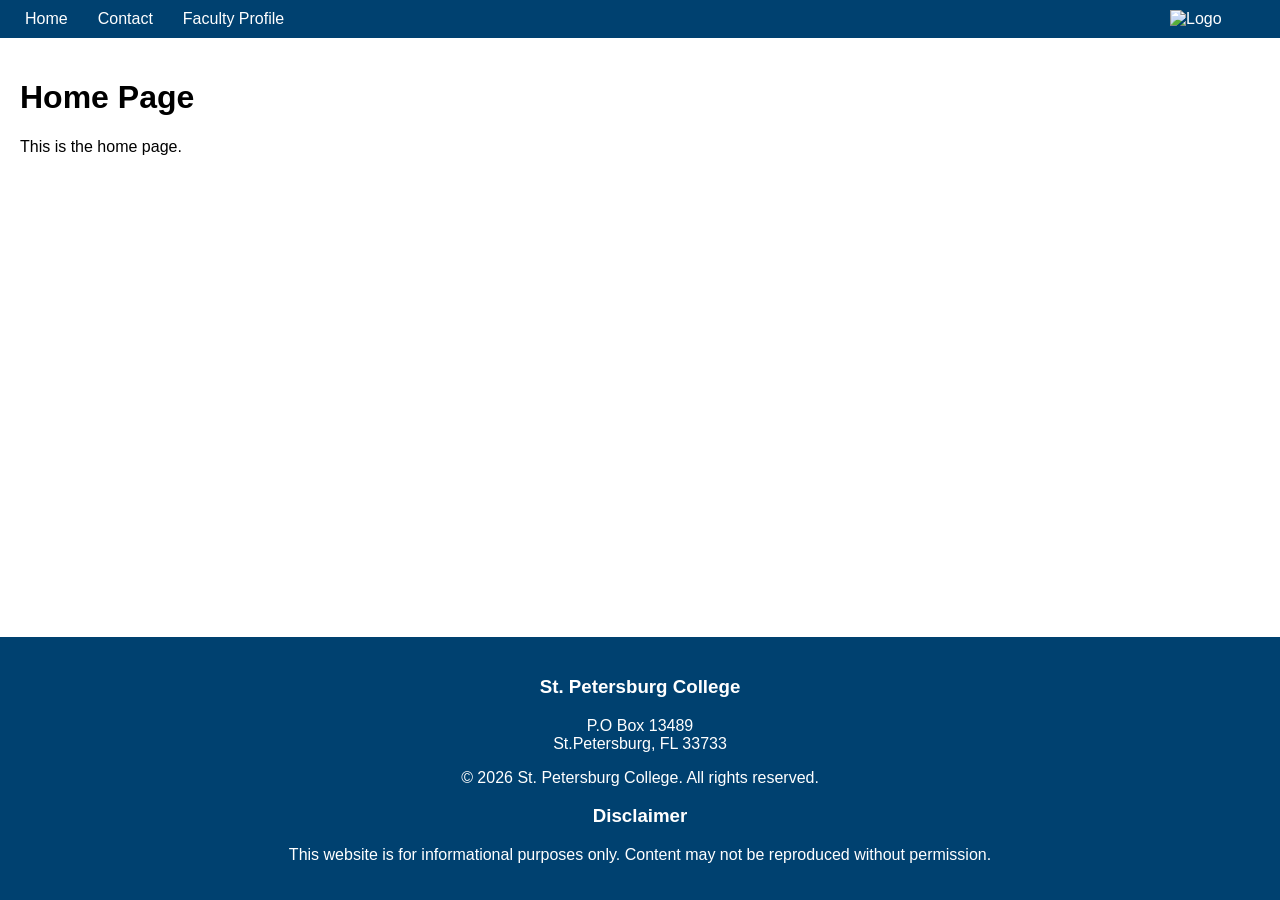
==== index.html @ d0b11421 "Added basic page structure for contact, index, faculty-profile pages. Added basic styles with CSS" ====
<!DOCTYPE html>
<html lang="en">
<head>
    <meta charset="UTF-8">
    <meta name="viewport" content="width=device-width, initial-scale=1.0">
    <title>Home Page</title>
    <link rel="stylesheet" href="styles.css"> 
</head>
<body>
    <nav>
        <ul>
            <li><a href="index.html">Home</a></li>
            <li><a href="contact.html">Contact</a></li>
            <li><a href="faculty-profile.html">Faculty Profile</a></li>
        </ul>
        <img src="logo.png" alt="Logo" class="logo"> <!-- Replace with actual logo path -->
    </nav>
    <main>
        <!-- Page content goes here -->
        <h1>Home Page</h1>
        <p>This is the home page.</p>
    </main>
    <footer>
        <div class="footer-section">
            <h3>St. Petersburg College</h3>
            <p>P.O Box 13489<br>St.Petersburg, FL 33733</p>
        </div>
        <div class="footer-section">
            <p>&copy; 2026 St. Petersburg College. All rights reserved.</p>
        </div>
        <div class="footer-section">
            <h3>Disclaimer</h3>
            <p>This website is for informational purposes only. Content may not be reproduced without permission.</p>
        </div>
    </footer>
</body>
</html>
---- styles.css ----
/*
Blue HEX #004170
Green HEX #86a23f
Gold HEX #e7b82b
*/

body {
    font-family: Arial, sans-serif;
    margin: 0;
    padding: 0;
    display: flex;
    flex-direction: column;
    min-height: 100vh;
}
nav {
    background-color: #004170;
    color: white;
    padding: 10px;
    display: flex;
    justify-content: space-between;
    align-items: center;
}
nav ul {
    list-style: none;
    margin: 0;
    padding: 0;
    display: flex;
}
nav li {
    margin: 0 15px;
}
nav a {
    color: white;
    text-decoration: none;
}
.logo {
    width: 100px; /* Adjust as needed */
}
main {
    flex: 1;
    padding: 20px;
}
footer {
    background-color: #004170;
    color: white;
    padding: 20px;
    text-align: center;
}
.footer-section {
    margin: 10px 0;
}
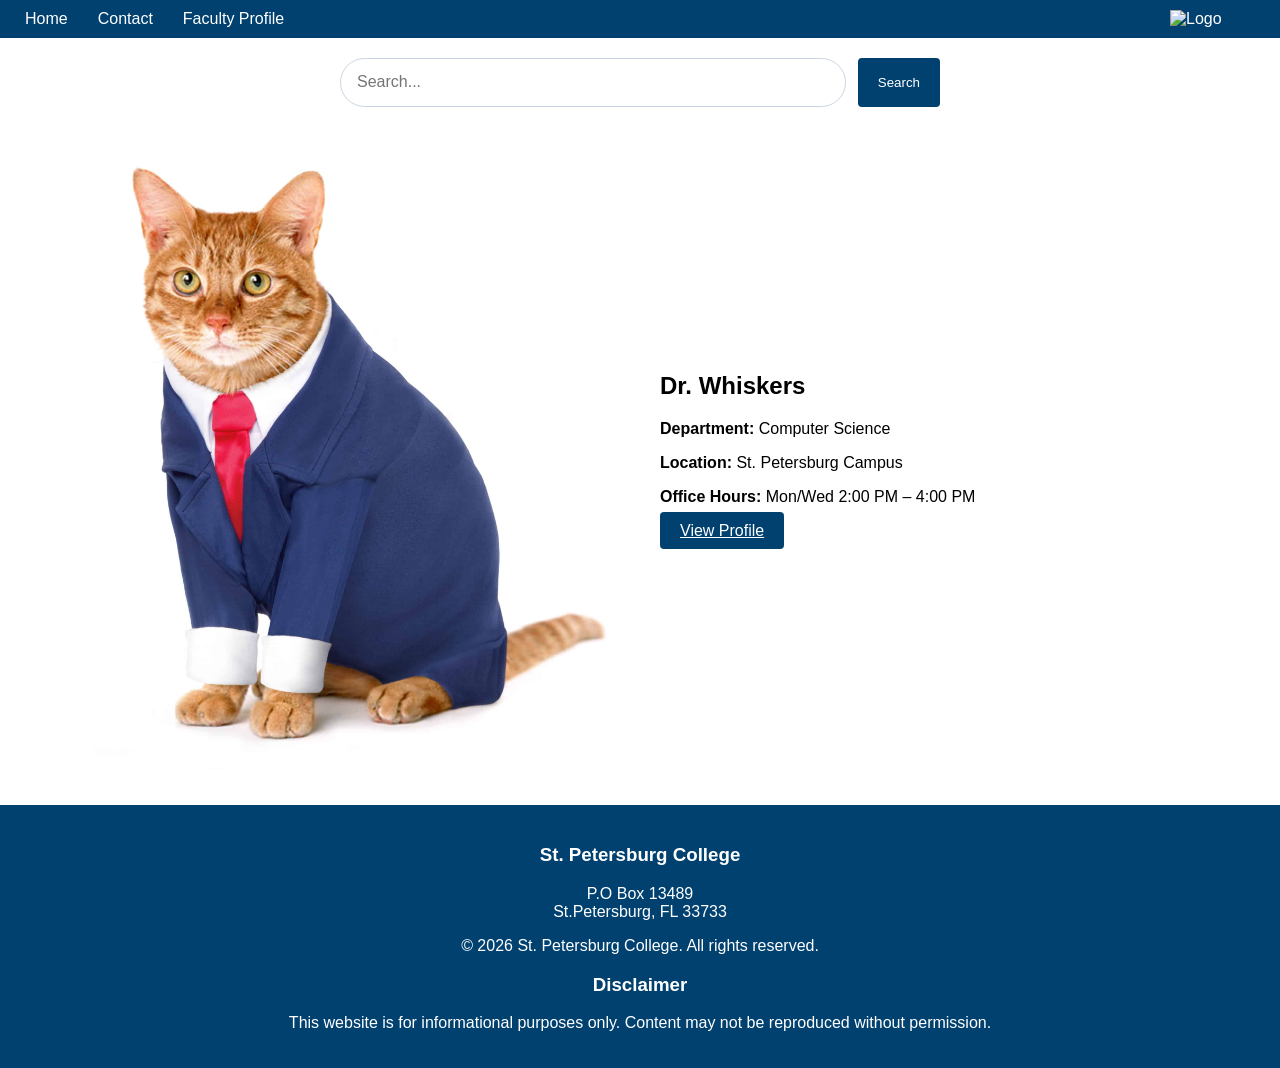
==== commit 48c1ca52: "Changes to home page and basic styles added" ====
--- a/index.html
+++ b/index.html
@@ -17,8 +17,26 @@
     </nav>
     <main>
         <!-- Page content goes here -->
-        <h1>Home Page</h1>
-        <p>This is the home page.</p>
+        <form class="search-form" action="#" method="get">
+            <input type="text" name="search" placeholder="Search..." aria-label="Search">
+            <button type="submit">Search</button>
+        </form>
+    </section>
+
+    <section class="profile-overview">
+        <div class="profile-left">
+            <div class="photo-placeholder">
+                <img src="images/DrWhiskers.jpg" alt="Faculty Headshot">
+            </div>
+        </div>
+        <div class="profile-right">
+            <h2>Dr. Whiskers</h2>
+            <p><strong>Department:</strong> Computer Science</p>
+            <p><strong>Location:</strong> St. Petersburg Campus</p>
+            <p><strong>Office Hours:</strong> Mon/Wed 2:00 PM – 4:00 PM</p>
+            <a class="profile-button" href="faculty-profile.html">View Profile</a>
+        </div>
+    </section>
     </main>
     <footer>
         <div class="footer-section">
--- a/styles.css
+++ b/styles.css
@@ -12,6 +12,7 @@
     flex-direction: column;
     min-height: 100vh;
 }
+/*Navigation Styles*/
 nav {
     background-color: #004170;
     color: white;
@@ -36,10 +37,14 @@
 .logo {
     width: 100px; /* Adjust as needed */
 }
+/* End Navigation Styles */
+
 main {
     flex: 1;
     padding: 20px;
 }
+
+/* Footer Styles */
 footer {
     background-color: #004170;
     color: white;
@@ -49,3 +54,138 @@
 .footer-section {
     margin: 10px 0;
 }
+/* End Footer Styles */
+
+/* Form Styles */
+form {
+    max-width: 600px;
+    margin: 0 auto;
+}
+
+.form-row {
+    display: flex;
+    margin-bottom: 15px;
+}
+
+.left, .right {
+    flex: 1;
+    padding: 0 10px;
+}
+
+.full {
+    width: 100%;
+    padding: 0 10px;
+}
+
+label {
+    display: block;
+    margin-bottom: 5px;
+    font-weight: bold;
+}
+
+input, select, textarea {
+    width: 100%;
+    padding: 8px;
+    border: 1px solid #ccc;
+    border-radius: 4px;
+    box-sizing: border-box;
+}
+
+textarea {
+    resize: vertical;
+}
+
+button {
+    background-color: #004170;
+    color: white;
+    padding: 10px 20px;
+    border: none;
+    border-radius: 4px;
+    cursor: pointer;
+}
+
+button:hover {
+    background-color: #86a23f;
+}
+/* End Form Styles */
+
+/*Home*/
+.profile-overview {
+  display: flex;  
+  align-items: center; 
+  gap: 20px;           
+}
+
+.profile-left {
+  flex: 0 0 50%;   
+}
+
+.profile-right {
+  flex: 0 0 50%;   
+}
+
+/*makes image fit in profile left column*/
+.profile-left img {
+  width: 100%;
+  height: auto;
+  display: block;
+}
+
+.search-row {
+    display: flex;
+    flex-direction: column;
+    align-items: center;
+    text-align: center;
+    padding: 2rem 1rem;
+    background: #f4f7fb;
+    border-radius: 16px;
+    margin: 1.5rem 0;
+}
+
+.search-row h1 {
+    margin: 0 0 0.5rem;
+    font-size: 2rem;
+    color: #1f2937;
+}
+
+.search-row p {
+    margin: 0 0 1.25rem;
+    color: #475569;
+    max-width: 720px;
+}
+
+.search-form {
+    display: flex;
+    flex-wrap: wrap;
+    gap: 0.75rem;
+    width: min(620px, 100%);
+    justify-content: center;
+}
+
+.search-form input[type="text"] {
+    flex: 1 1 240px;
+    padding: 0.9rem 1rem;
+    border: 1px solid #cbd5e1;
+    border-radius: 999px;
+    font-size: 1rem;
+    outline: none;
+}
+
+.search-form input[type="text"]:focus {
+    border-color: #3b82f6;
+    box-shadow: 0 0 0 4px rgba(59, 130, 246, 0.15);
+}
+
+.profile-button {
+background-color: #004170;
+color: white;
+padding: 10px 20px;
+border: none;
+border-radius: 4px;
+cursor: pointer;
+}
+
+.profile-button:hover {
+    background-color: #86a23f;
+}
+/*End Home Styles*/     
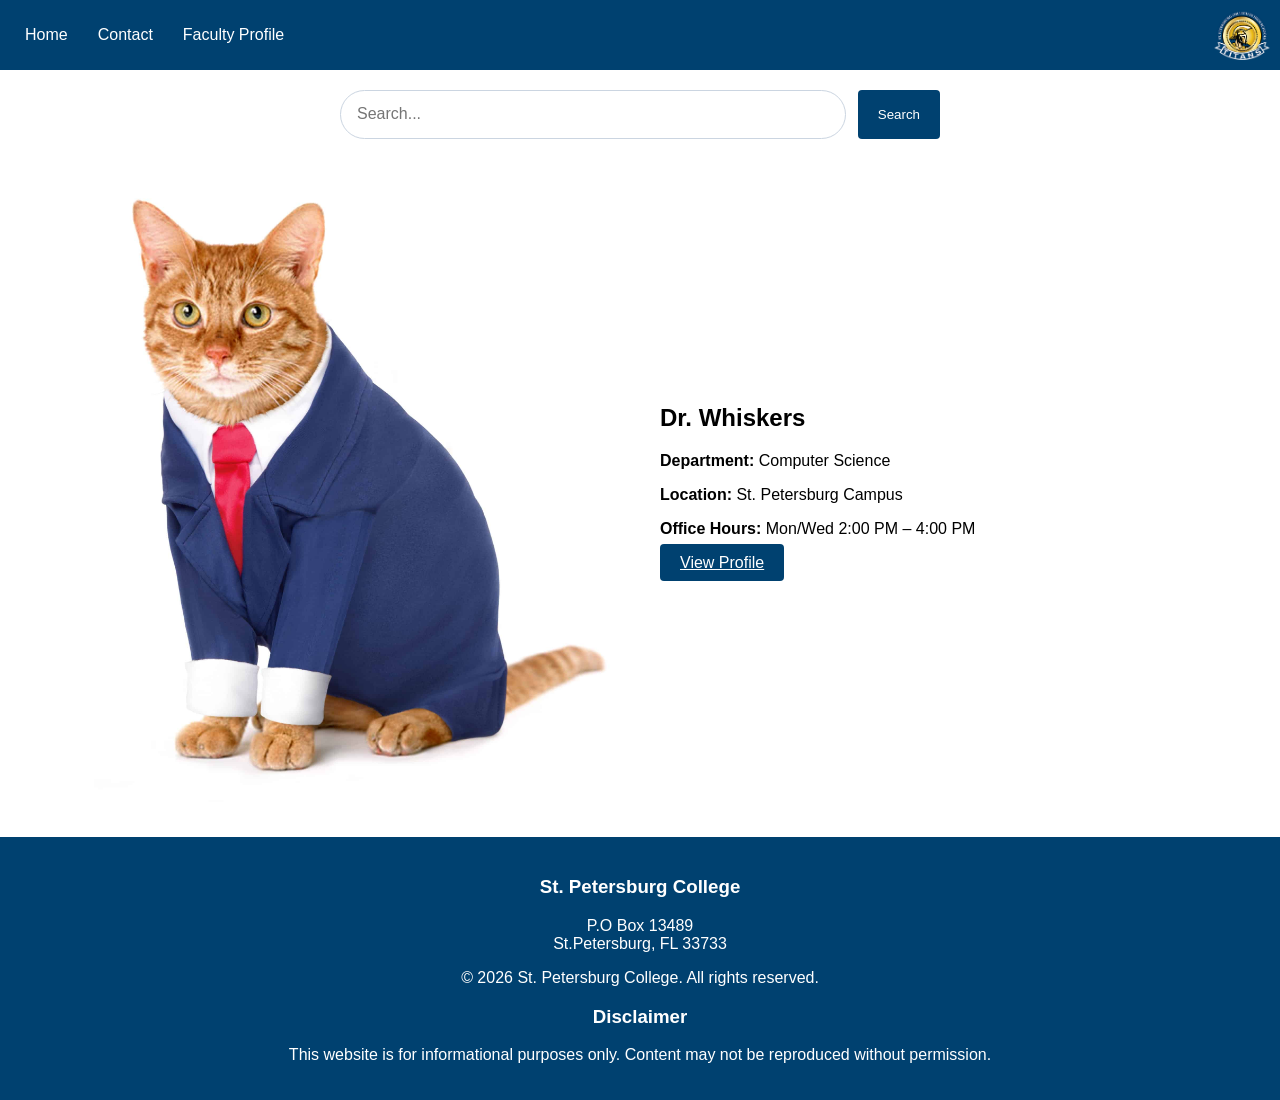
==== commit 18d925c9: "Final updates: added logo, wireframe, and styling improvements" ====
--- a/index.html
+++ b/index.html
@@ -13,7 +13,7 @@
             <li><a href="contact.html">Contact</a></li>
             <li><a href="faculty-profile.html">Faculty Profile</a></li>
         </ul>
-        <img src="logo.png" alt="Logo" class="logo"> <!-- Replace with actual logo path -->
+        <img src="images/logo.png" alt="Logo" class="logo">
     </nav>
     <main>
         <!-- Page content goes here -->
--- a/styles.css
+++ b/styles.css
@@ -35,7 +35,8 @@
     text-decoration: none;
 }
 .logo {
-    width: 100px; /* Adjust as needed */
+    height: 50px;
+    width: auto;
 }
 /* End Navigation Styles */
 
